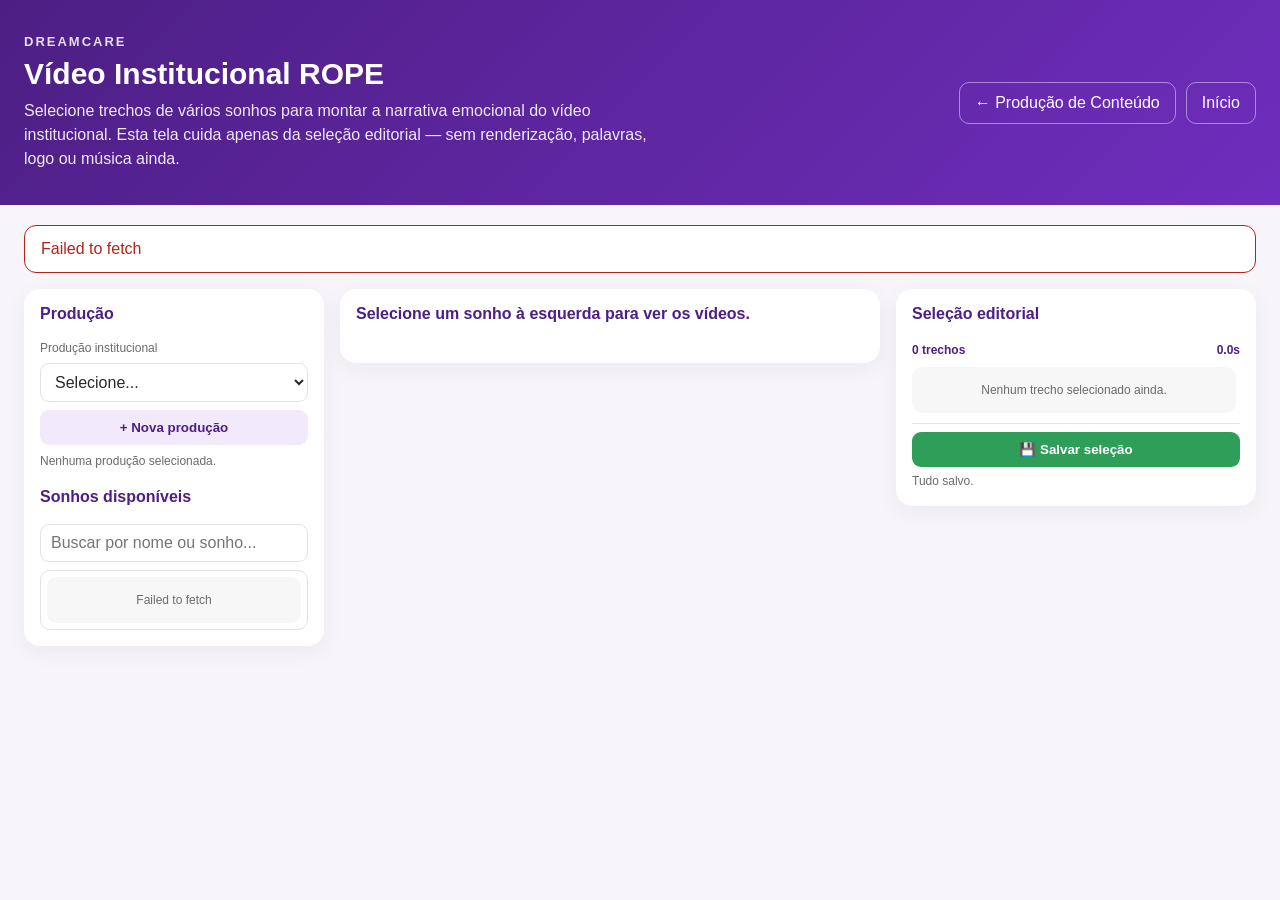
==== landing/institucional.html @ 2ac5ba90 "feat: adiciona transicoes e renderizacao vertical horizontal Co-Authored-By: Claude Sonnet 5 <norepl" ====
<!doctype html>
<html lang="pt-BR">
  <head>
    <meta charset="UTF-8" />

    <meta name="viewport" content="width=device-width, initial-scale=1.0" />

    <title>DreamCare | Vídeo Institucional ROPE</title>

    <link rel="stylesheet" href="institucional.css" />
  </head>

  <body>
    <header class="topo">
      <div class="topo-conteudo">
        <div>
          <p class="marca">DREAMCARE</p>

          <h1>Vídeo Institucional ROPE</h1>

          <p class="subtitulo">
            Selecione trechos de vários sonhos para montar a narrativa emocional do
            vídeo institucional. Esta tela cuida apenas da seleção editorial — sem
            renderização, palavras, logo ou música ainda.
          </p>
        </div>

        <div class="topo-acoes">
          <a href="producao.html" class="botao-topo"> ← Produção de Conteúdo </a>

          <a href="index.html" class="botao-topo"> Início </a>
        </div>
      </div>
    </header>

    <main class="container">
      <div id="mensagem-global" class="mensagem" hidden></div>

      <section class="layout-institucional">
        <!-- COLUNA ESQUERDA: produção + sonhos -->

        <div class="coluna coluna-sonhos">
          <div class="bloco-producao">
            <h2>Produção</h2>

            <label for="select-producao">Produção institucional</label>

            <select id="select-producao">
              <option value="">Selecione...</option>
            </select>

            <button type="button" id="botao-nova-producao" class="botao-card">
              + Nova produção
            </button>

            <p id="status-producao" class="status-automacao">
              Nenhuma produção selecionada.
            </p>
          </div>

          <div class="bloco-sonhos">
            <h2>Sonhos disponíveis</h2>

            <input
              type="search"
              id="busca-sonho"
              placeholder="Buscar por nome ou sonho..."
            />

            <div id="lista-sonhos" class="lista-sonhos">
              <div class="vazio">Carregando sonhos...</div>
            </div>
          </div>
        </div>

        <!-- COLUNA CENTRAL: vídeos do sonho + player + marcação -->

        <div class="coluna coluna-central">
          <h2 id="titulo-sonho-selecionado">
            Selecione um sonho à esquerda para ver os vídeos.
          </h2>

          <div id="lista-videos-sonho" class="lista-videos"></div>

          <div id="area-player" class="area-player" hidden>
            <h3 id="titulo-video-selecionado"></h3>

            <video
              id="player-principal"
              class="previa-video"
              controls
              preload="metadata"
            ></video>

            <div class="tempo-atual" id="tempo-atual-principal">
              Tempo atual: 00:00.00
            </div>

            <div class="marcadores-trecho">
              <button type="button" id="marcar-inicio-principal">
                Marcar início aqui
              </button>

              <button type="button" id="marcar-fim-principal">
                Marcar fim aqui
              </button>
            </div>

            <div class="campos-trecho">
              <label>
                Início (s)
                <input type="number" id="inicio-novo" min="0" step="0.001" value="0" />
              </label>

              <label>
                Fim (s)
                <input type="number" id="fim-novo" min="0" step="0.001" value="0" />
              </label>
            </div>

            <div class="campos-trecho">
              <label>
                Seção narrativa
                <select id="secao-novo"></select>
              </label>

              <label>
                Encaixe (vertical/horizontal)
                <select id="encaixe-novo">
                  <option value="cobrir">Cobrir (preenche, pode cortar bordas)</option>
                  <option value="conter">Conter (mostra tudo, pode ter barras)</option>
                </select>
              </label>
            </div>

            <label class="linha-checkbox">
              <input type="checkbox" id="audio-novo" />
              Manter áudio original deste trecho (falas, risadas, reações)
            </label>

            <div id="alerta-novo-trecho" class="alerta alerta-atencao" hidden></div>

            <button type="button" id="botao-adicionar-trecho" class="botao-card">
              + Adicionar trecho à seleção
            </button>
          </div>
        </div>

        <!-- COLUNA LATERAL: timeline editorial -->

        <div class="coluna coluna-trechos">
          <h2>Seleção editorial</h2>

          <div id="resumo-duracao" class="resumo-duracao">
            <span id="total-trechos">0 trechos</span>
            <span id="duracao-total">0.0s</span>
          </div>

          <div id="alerta-duracao" class="alerta alerta-atencao" hidden></div>

          <div id="lista-trechos" class="lista-trechos-editorial">
            <div class="vazio">
              Nenhum trecho selecionado ainda.
            </div>
          </div>

          <div class="rodape-trechos">
            <button type="button" id="botao-salvar" class="botao-card botao-salvar">
              💾 Salvar seleção
            </button>

            <p id="status-salvamento" class="status-automacao">Tudo salvo.</p>
          </div>
        </div>
      </section>
    </main>

    <script src="institucional.js"></script>
  </body>
</html>
---- landing/institucional.css ----
:root {
  --roxo: #6f2dbd;
  --roxo-escuro: #4d1f84;
  --roxo-claro: #f2eafb;
  --branco: #ffffff;
  --fundo: #f7f5f9;
  --texto: #292929;
  --texto-suave: #6b6b6b;
  --borda: #e4e1e8;
  --verde: #2f9e58;
  --amarelo: #d89a00;
  --azul: #3377cc;
  --vermelho: #b42318;
}

* {
  box-sizing: border-box;
  margin: 0;
  padding: 0;
}

[hidden] {
  display: none !important;
}

body {
  font-family: Arial, Helvetica, sans-serif;
  background: var(--fundo);
  color: var(--texto);
}

.topo {
  background: linear-gradient(135deg, var(--roxo-escuro), var(--roxo));
  color: var(--branco);
  padding: 34px 24px;
}

.topo-conteudo {
  max-width: 1500px;
  margin: 0 auto;
  display: flex;
  align-items: center;
  justify-content: space-between;
  gap: 24px;
}

.marca {
  font-size: 13px;
  letter-spacing: 2px;
  font-weight: 700;
  opacity: 0.85;
  margin-bottom: 8px;
}

h1 {
  font-size: 30px;
  margin-bottom: 8px;
}

.subtitulo {
  max-width: 650px;
  line-height: 1.5;
  opacity: 0.9;
}

.topo-acoes {
  display: flex;
  gap: 10px;
  flex-wrap: wrap;
}

.botao-topo {
  color: var(--branco);
  text-decoration: none;
  border: 1px solid rgba(255, 255, 255, 0.45);
  border-radius: 10px;
  padding: 11px 15px;
}

.botao-topo:hover {
  background: rgba(255, 255, 255, 0.1);
}

.container {
  max-width: 1500px;
  margin: 0 auto;
  padding: 20px 24px 60px;
}

.mensagem {
  margin-bottom: 16px;
  background: var(--branco);
  padding: 14px 16px;
  border-radius: 12px;
  color: var(--vermelho);
  border: 1px solid var(--vermelho);
}

.layout-institucional {
  display: grid;
  grid-template-columns: 300px minmax(0, 1fr) 360px;
  gap: 16px;
  align-items: start;
}

.coluna {
  background: var(--branco);
  border-radius: 16px;
  padding: 16px;
  box-shadow: 0 6px 22px rgba(0, 0, 0, 0.05);
}

.coluna h2 {
  font-size: 16px;
  color: var(--roxo-escuro);
  margin-bottom: 10px;
}

.coluna-sonhos {
  display: grid;
  gap: 18px;
}

.bloco-producao,
.bloco-sonhos {
  display: grid;
  gap: 8px;
}

.bloco-producao label,
.bloco-sonhos label {
  font-size: 12px;
  color: var(--texto-suave);
}

select,
input[type="search"],
input[type="number"],
input[type="text"] {
  width: 100%;
  border: 1px solid var(--borda);
  border-radius: 9px;
  padding: 9px 10px;
  font: inherit;
  background: var(--branco);
  color: var(--texto);
}

.lista-sonhos {
  max-height: 520px;
  overflow-y: auto;
  display: grid;
  gap: 6px;
  border: 1px solid var(--borda);
  border-radius: 10px;
  padding: 6px;
}

.item-sonho {
  padding: 8px 9px;
  border-radius: 8px;
  cursor: pointer;
  border: 1px solid transparent;
}

.item-sonho:hover {
  background: var(--roxo-claro);
}

.item-sonho.selecionado {
  background: var(--roxo-claro);
  border-color: var(--roxo);
}

.item-sonho strong {
  display: block;
  font-size: 13px;
  color: var(--texto);
}

.item-sonho span {
  display: block;
  font-size: 11px;
  color: var(--texto-suave);
}

.coluna-central {
  display: grid;
  gap: 14px;
  align-content: start;
}

.lista-videos {
  display: grid;
  gap: 6px;
  max-height: 220px;
  overflow-y: auto;
}

.item-video {
  padding: 9px 10px;
  border-radius: 9px;
  border: 1px solid var(--borda);
  cursor: pointer;
  display: flex;
  justify-content: space-between;
  gap: 8px;
  font-size: 12px;
  align-items: center;
}

.item-video:hover {
  border-color: var(--roxo);
}

.item-video.selecionado {
  background: var(--roxo-claro);
  border-color: var(--roxo);
}

.item-video .caminho-video {
  color: var(--texto-suave);
  word-break: break-word;
}

.item-video .tamanho-video {
  white-space: nowrap;
  color: var(--texto-suave);
  font-size: 11px;
}

.area-player {
  display: grid;
  gap: 10px;
  padding-top: 8px;
  border-top: 1px solid var(--borda);
}

.previa-video {
  width: 100%;
  max-height: 360px;
  border-radius: 9px;
  background: #111;
}

.tempo-atual {
  color: var(--texto-suave);
  font-size: 11px;
  font-variant-numeric: tabular-nums;
}

.marcadores-trecho {
  display: grid;
  grid-template-columns: 1fr 1fr;
  gap: 8px;
}

.marcadores-trecho button {
  border: none;
  border-radius: 7px;
  padding: 9px;
  cursor: pointer;
  font-weight: 700;
  font-size: 12px;
  background: var(--roxo-claro);
  color: var(--roxo-escuro);
}

.campos-trecho {
  display: grid;
  grid-template-columns: 1fr 1fr;
  gap: 8px;
}

.campos-trecho label {
  display: grid;
  gap: 4px;
  font-size: 11px;
  color: var(--texto-suave);
}

.linha-checkbox {
  display: flex;
  align-items: center;
  gap: 8px;
  font-size: 12px;
  color: var(--texto);
}

.linha-checkbox input {
  width: auto;
}

.botao-card {
  width: 100%;
  border: none;
  border-radius: 9px;
  padding: 10px 12px;
  cursor: pointer;
  font-weight: 700;
  background: var(--roxo);
  color: var(--branco);
}

.botao-card:hover {
  filter: brightness(0.95);
}

.botao-card:disabled {
  opacity: 0.6;
  cursor: not-allowed;
}

#botao-nova-producao {
  background: var(--roxo-claro);
  color: var(--roxo-escuro);
}

.status-automacao {
  color: var(--texto-suave);
  font-size: 12px;
  line-height: 1.4;
}

.alerta {
  padding: 9px 10px;
  border-radius: 8px;
  font-size: 12px;
  line-height: 1.4;
}

.alerta-atencao {
  background: #fdf3e0;
  color: var(--amarelo);
  border: 1px solid var(--amarelo);
}

.alerta-erro {
  background: #fdeceb;
  color: var(--vermelho);
  border: 1px solid var(--vermelho);
}

.alerta-ok {
  background: #e8f7ed;
  color: var(--verde);
  border: 1px solid var(--verde);
}

.coluna-trechos {
  display: grid;
  gap: 10px;
  position: sticky;
  top: 16px;
  max-height: calc(100vh - 32px);
}

.resumo-duracao {
  display: flex;
  justify-content: space-between;
  font-size: 12px;
  font-weight: 700;
  color: var(--roxo-escuro);
}

.lista-trechos-editorial {
  display: grid;
  gap: 10px;
  overflow-y: auto;
  padding-right: 4px;
}

.trecho-editorial {
  display: grid;
  gap: 8px;
  padding: 10px;
  border: 1px solid var(--borda);
  border-radius: 9px;
  background: #fbf9fd;
}

.trecho-editorial.trecho-invalido {
  border-color: var(--vermelho);
  background: #fdeceb;
}

.nota-primeiro-trecho {
  font-size: 11px;
  color: var(--texto-suave);
  font-style: italic;
}

.trecho-cabecalho {
  display: flex;
  justify-content: space-between;
  gap: 6px;
  font-size: 11px;
}

.trecho-cabecalho strong {
  color: var(--roxo-escuro);
}

.trecho-cabecalho .caminho-trecho {
  color: var(--texto-suave);
  word-break: break-word;
  text-align: right;
}

.previa-trecho {
  width: 100%;
  max-height: 180px;
  border-radius: 7px;
  background: #111;
}

.metadados-trecho {
  display: flex;
  flex-wrap: wrap;
  gap: 6px;
  align-items: center;
}

.metadados-trecho span {
  padding: 4px 6px;
  border-radius: 999px;
  background: var(--roxo-claro);
  color: var(--roxo-escuro);
  font-size: 10px;
  font-weight: 700;
}

.metadados-trecho .alerta-trecho {
  background: #fdeceb;
  color: var(--vermelho);
}

.acoes-trecho {
  display: flex;
  flex-wrap: wrap;
  gap: 6px;
}

.acoes-trecho button {
  flex: 1 1 80px;
  border: 1px solid var(--borda);
  border-radius: 7px;
  padding: 7px;
  background: var(--branco);
  color: var(--texto);
  cursor: pointer;
  font-size: 10px;
}

.acoes-trecho .remover-trecho {
  color: var(--vermelho);
}

.rodape-trechos {
  display: grid;
  gap: 6px;
  padding-top: 8px;
  border-top: 1px solid var(--borda);
}

.botao-salvar {
  background: var(--verde);
}

.vazio {
  background: rgba(0, 0, 0, 0.03);
  color: var(--texto-suave);
  padding: 16px 10px;
  border-radius: 10px;
  text-align: center;
  font-size: 12px;
}

@media (max-width: 1150px) {
  .layout-institucional {
    grid-template-columns: 1fr;
  }

  .coluna-trechos {
    position: static;
    max-height: none;
  }
}
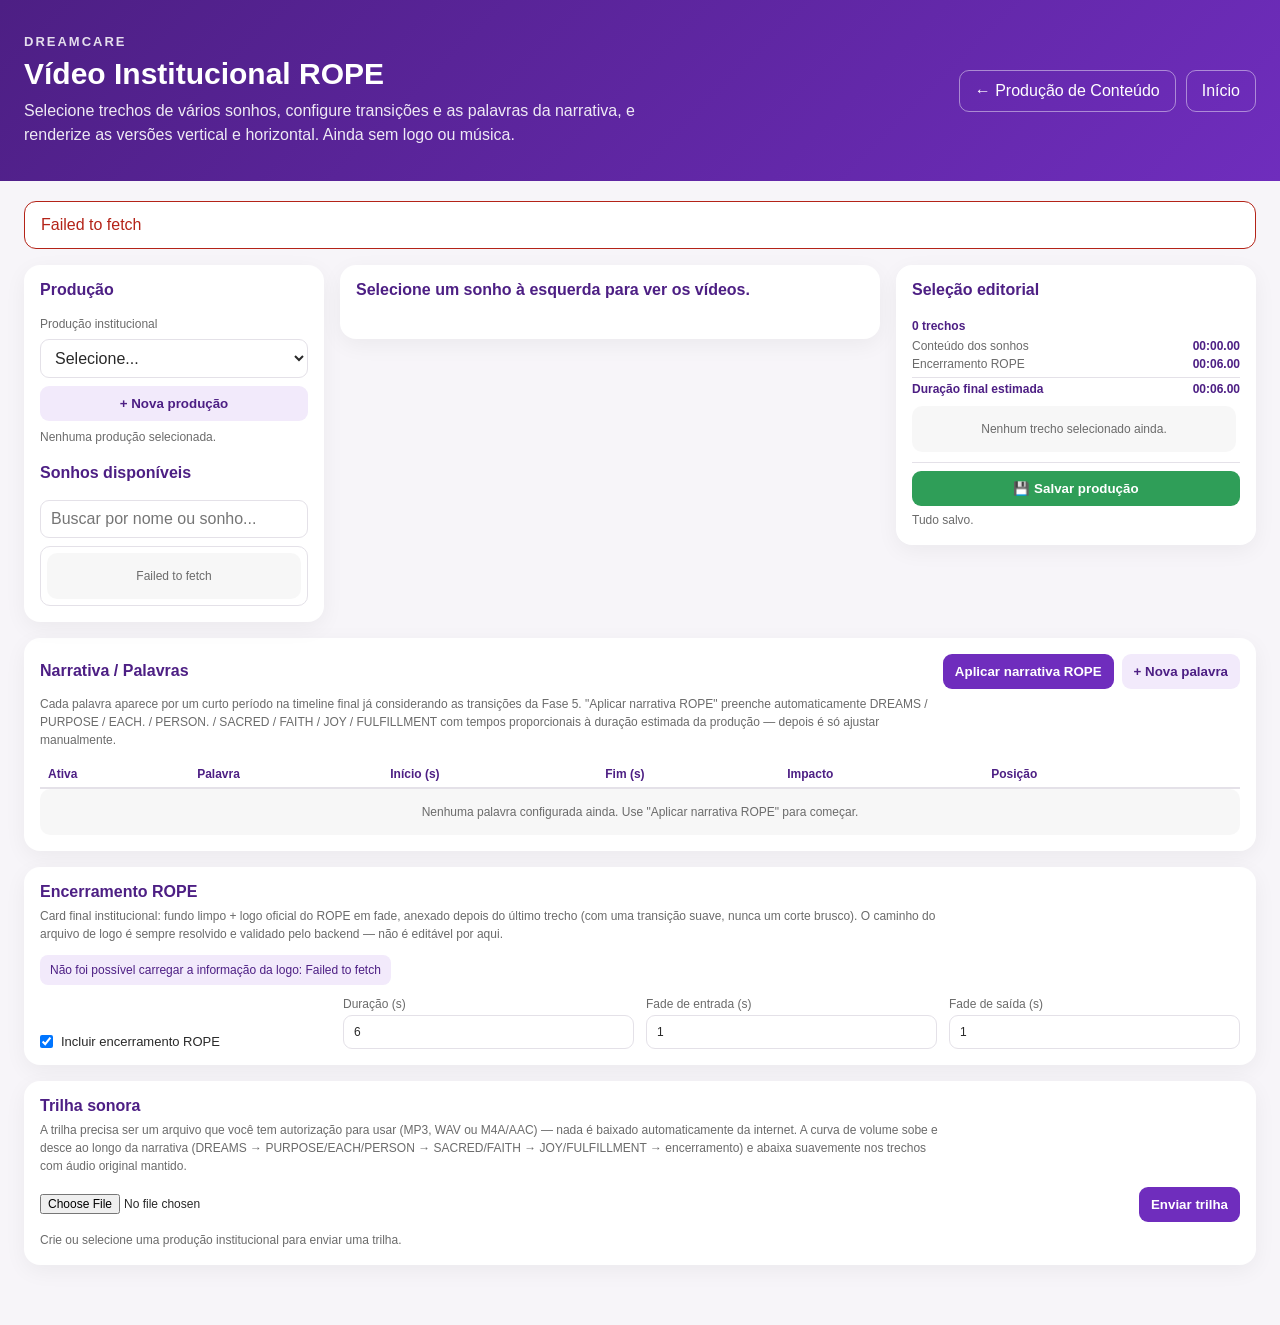
==== commit 67c2bc88: "feat: adiciona trilha sonora e mixagem ao video institucional Co-Authored-By: Claude Sonnet 5 <norep" ====
--- a/landing/institucional.html
+++ b/landing/institucional.html
@@ -19,9 +19,9 @@
           <h1>Vídeo Institucional ROPE</h1>
 
           <p class="subtitulo">
-            Selecione trechos de vários sonhos para montar a narrativa emocional do
-            vídeo institucional. Esta tela cuida apenas da seleção editorial — sem
-            renderização, palavras, logo ou música ainda.
+            Selecione trechos de vários sonhos, configure transições e as palavras da
+            narrativa, e renderize as versões vertical e horizontal. Ainda sem logo ou
+            música.
           </p>
         </div>
 
@@ -153,7 +153,18 @@
 
           <div id="resumo-duracao" class="resumo-duracao">
             <span id="total-trechos">0 trechos</span>
-            <span id="duracao-total">0.0s</span>
+            <span class="linha-duracao">
+              <span>Conteúdo dos sonhos</span>
+              <strong id="duracao-conteudo">0.0s</strong>
+            </span>
+            <span class="linha-duracao">
+              <span>Encerramento ROPE</span>
+              <strong id="duracao-encerramento">0.0s</strong>
+            </span>
+            <span class="linha-duracao linha-duracao-total">
+              <span>Duração final estimada</span>
+              <strong id="duracao-total">0.0s</strong>
+            </span>
           </div>
 
           <div id="alerta-duracao" class="alerta alerta-atencao" hidden></div>
@@ -166,11 +177,140 @@
 
           <div class="rodape-trechos">
             <button type="button" id="botao-salvar" class="botao-card botao-salvar">
-              💾 Salvar seleção
+              💾 Salvar produção
             </button>
 
             <p id="status-salvamento" class="status-automacao">Tudo salvo.</p>
           </div>
+        </div>
+      </section>
+
+      <!-- NARRATIVA / PALAVRAS (Fase 6) -->
+
+      <section class="secao-narrativa">
+        <div class="cabecalho-narrativa">
+          <h2>Narrativa / Palavras</h2>
+
+          <div class="acoes-narrativa">
+            <button type="button" id="botao-preset-rope" class="botao-card botao-preset">
+              Aplicar narrativa ROPE
+            </button>
+
+            <button type="button" id="botao-nova-palavra" class="botao-card botao-nova-palavra">
+              + Nova palavra
+            </button>
+          </div>
+        </div>
+
+        <p class="ajuda-narrativa">
+          Cada palavra aparece por um curto período na timeline final já considerando as
+          transições da Fase 5. "Aplicar narrativa ROPE" preenche automaticamente
+          DREAMS / PURPOSE / EACH. / PERSON. / SACRED / FAITH / JOY / FULFILLMENT com tempos
+          proporcionais à duração estimada da produção — depois é só ajustar manualmente.
+        </p>
+
+        <div class="tabela-palavras-wrapper">
+          <table class="tabela-palavras">
+            <thead>
+              <tr>
+                <th>Ativa</th>
+                <th>Palavra</th>
+                <th>Início (s)</th>
+                <th>Fim (s)</th>
+                <th>Impacto</th>
+                <th>Posição</th>
+                <th></th>
+              </tr>
+            </thead>
+
+            <tbody id="lista-palavras"></tbody>
+          </table>
+        </div>
+
+        <div id="palavras-vazio" class="vazio">
+          Nenhuma palavra configurada ainda. Use "Aplicar narrativa ROPE" para começar.
+        </div>
+      </section>
+
+      <!-- ENCERRAMENTO ROPE (Fase 7) -->
+
+      <section class="secao-encerramento">
+        <h2>Encerramento ROPE</h2>
+
+        <p class="ajuda-narrativa">
+          Card final institucional: fundo limpo + logo oficial do ROPE em fade, anexado
+          depois do último trecho (com uma transição suave, nunca um corte brusco). O
+          caminho do arquivo de logo é sempre resolvido e validado pelo backend — não é
+          editável por aqui.
+        </p>
+
+        <p class="info-logo" id="info-logo">Carregando informações da logo...</p>
+
+        <div class="campos-encerramento">
+          <label class="linha-checkbox">
+            <input type="checkbox" id="encerramento-ativo" checked />
+            Incluir encerramento ROPE
+          </label>
+
+          <label>
+            Duração (s)
+            <input type="number" id="encerramento-duracao" min="3" max="10" step="0.5" value="6" />
+          </label>
+
+          <label>
+            Fade de entrada (s)
+            <input type="number" id="encerramento-fade-entrada" min="0.1" step="0.1" value="1" />
+          </label>
+
+          <label>
+            Fade de saída (s)
+            <input type="number" id="encerramento-fade-saida" min="0.1" step="0.1" value="1" />
+          </label>
+        </div>
+      </section>
+
+      <!-- TRILHA SONORA (Fase 8) -->
+
+      <section class="secao-musica">
+        <h2>Trilha sonora</h2>
+
+        <p class="ajuda-narrativa">
+          A trilha precisa ser um arquivo que você tem autorização para usar (MP3, WAV ou
+          M4A/AAC) — nada é baixado automaticamente da internet. A curva de volume sobe e
+          desce ao longo da narrativa (DREAMS → PURPOSE/EACH/PERSON → SACRED/FAITH →
+          JOY/FULFILLMENT → encerramento) e abaixa suavemente nos trechos com áudio original
+          mantido.
+        </p>
+
+        <div class="envio-musica">
+          <input type="file" id="musica-arquivo-input" accept=".mp3,.wav,.m4a,.aac,audio/*" />
+          <button type="button" id="botao-enviar-musica" class="botao-card botao-preset">
+            Enviar trilha
+          </button>
+        </div>
+
+        <p class="status-automacao" id="status-musica">Nenhuma produção selecionada.</p>
+
+        <div id="bloco-musica-atual" class="bloco-musica-atual" hidden>
+          <p class="info-logo" id="info-musica-atual"></p>
+
+          <audio id="preview-musica" controls preload="none"></audio>
+
+          <div class="campos-encerramento">
+            <label class="linha-checkbox">
+              <input type="checkbox" id="musica-ativa" />
+              Música ativa
+            </label>
+
+            <label>
+              Volume geral (0–1.5)
+              <input type="number" id="musica-volume-base" min="0" max="1.5" step="0.05" value="0.8" />
+            </label>
+          </div>
+
+          <button type="button" id="botao-remover-musica" class="botao-card botao-nova-palavra">
+            Remover trilha
+          </button>
         </div>
       </section>
     </main>
--- a/landing/institucional.css
+++ b/landing/institucional.css
@@ -356,11 +356,35 @@
 }
 
 .resumo-duracao {
+  display: grid;
+  gap: 4px;
+  font-size: 12px;
+  color: var(--roxo-escuro);
+}
+
+.resumo-duracao > #total-trechos {
+  font-weight: 700;
+  margin-bottom: 2px;
+}
+
+.linha-duracao {
   display: flex;
   justify-content: space-between;
-  font-size: 12px;
+  gap: 8px;
+  color: var(--texto-suave);
+}
+
+.linha-duracao strong {
+  color: var(--roxo-escuro);
+  font-variant-numeric: tabular-nums;
+}
+
+.linha-duracao-total {
+  padding-top: 4px;
+  margin-top: 2px;
+  border-top: 1px solid var(--borda);
+  color: var(--roxo-escuro);
   font-weight: 700;
-  color: var(--roxo-escuro);
 }
 
 .lista-trechos-editorial {
@@ -476,6 +500,207 @@
   font-size: 12px;
 }
 
+.secao-narrativa {
+  margin-top: 16px;
+  background: var(--branco);
+  border-radius: 16px;
+  padding: 16px;
+  box-shadow: 0 6px 22px rgba(0, 0, 0, 0.05);
+}
+
+.cabecalho-narrativa {
+  display: flex;
+  flex-wrap: wrap;
+  justify-content: space-between;
+  align-items: center;
+  gap: 10px;
+  margin-bottom: 6px;
+}
+
+.cabecalho-narrativa h2 {
+  font-size: 16px;
+  color: var(--roxo-escuro);
+}
+
+.acoes-narrativa {
+  display: flex;
+  flex-wrap: wrap;
+  gap: 8px;
+}
+
+.acoes-narrativa .botao-card {
+  width: auto;
+}
+
+.botao-preset {
+  background: var(--roxo);
+}
+
+.botao-nova-palavra {
+  background: var(--roxo-claro);
+  color: var(--roxo-escuro);
+}
+
+.ajuda-narrativa {
+  font-size: 12px;
+  color: var(--texto-suave);
+  line-height: 1.5;
+  margin-bottom: 12px;
+  max-width: 900px;
+}
+
+.tabela-palavras-wrapper {
+  overflow-x: auto;
+}
+
+.tabela-palavras {
+  width: 100%;
+  border-collapse: collapse;
+  font-size: 12px;
+}
+
+.tabela-palavras th {
+  text-align: left;
+  color: var(--roxo-escuro);
+  padding: 6px 8px;
+  border-bottom: 2px solid var(--borda);
+  white-space: nowrap;
+}
+
+.tabela-palavras td {
+  padding: 6px 8px;
+  border-bottom: 1px solid var(--borda);
+  vertical-align: middle;
+}
+
+.tabela-palavras input[type="text"],
+.tabela-palavras input[type="number"],
+.tabela-palavras select {
+  padding: 6px 7px;
+  font-size: 12px;
+  min-width: 68px;
+}
+
+.tabela-palavras input[type="text"] {
+  min-width: 130px;
+}
+
+.linha-palavra-inativa {
+  opacity: 0.5;
+}
+
+.linha-palavra-invalida td {
+  background: #fdeceb;
+}
+
+.botao-remover-palavra {
+  border: 1px solid var(--borda);
+  background: var(--branco);
+  color: var(--vermelho);
+  border-radius: 7px;
+  padding: 5px 9px;
+  cursor: pointer;
+}
+
+.secao-encerramento {
+  margin-top: 16px;
+  background: var(--branco);
+  border-radius: 16px;
+  padding: 16px;
+  box-shadow: 0 6px 22px rgba(0, 0, 0, 0.05);
+}
+
+.secao-encerramento h2 {
+  font-size: 16px;
+  color: var(--roxo-escuro);
+  margin-bottom: 6px;
+}
+
+.info-logo {
+  font-size: 12px;
+  color: var(--roxo-escuro);
+  background: var(--roxo-claro);
+  border-radius: 8px;
+  padding: 8px 10px;
+  margin-bottom: 12px;
+  display: inline-block;
+}
+
+.campos-encerramento {
+  display: grid;
+  grid-template-columns: repeat(auto-fit, minmax(160px, 1fr));
+  gap: 12px;
+  align-items: end;
+}
+
+.campos-encerramento label {
+  display: grid;
+  gap: 4px;
+  font-size: 12px;
+  color: var(--texto-suave);
+}
+
+.campos-encerramento .linha-checkbox {
+  display: flex;
+  align-items: center;
+  gap: 8px;
+  font-size: 13px;
+  color: var(--texto);
+}
+
+.campos-encerramento .linha-checkbox input {
+  width: auto;
+}
+
+.secao-musica {
+  margin-top: 16px;
+  background: var(--branco);
+  border-radius: 16px;
+  padding: 16px;
+  box-shadow: 0 6px 22px rgba(0, 0, 0, 0.05);
+}
+
+.secao-musica h2 {
+  font-size: 16px;
+  color: var(--roxo-escuro);
+  margin-bottom: 6px;
+}
+
+.envio-musica {
+  display: flex;
+  flex-wrap: wrap;
+  gap: 8px;
+  align-items: center;
+  margin-bottom: 10px;
+}
+
+.envio-musica input[type="file"] {
+  flex: 1 1 240px;
+  font-size: 12px;
+}
+
+.envio-musica .botao-card {
+  width: auto;
+}
+
+.bloco-musica-atual {
+  margin-top: 10px;
+  padding-top: 12px;
+  border-top: 1px solid var(--borda);
+  display: grid;
+  gap: 10px;
+}
+
+.bloco-musica-atual audio {
+  width: 100%;
+}
+
+.bloco-musica-atual .botao-card {
+  background: var(--branco);
+  color: var(--vermelho);
+  border: 1px solid var(--borda);
+}
+
 @media (max-width: 1150px) {
   .layout-institucional {
     grid-template-columns: 1fr;
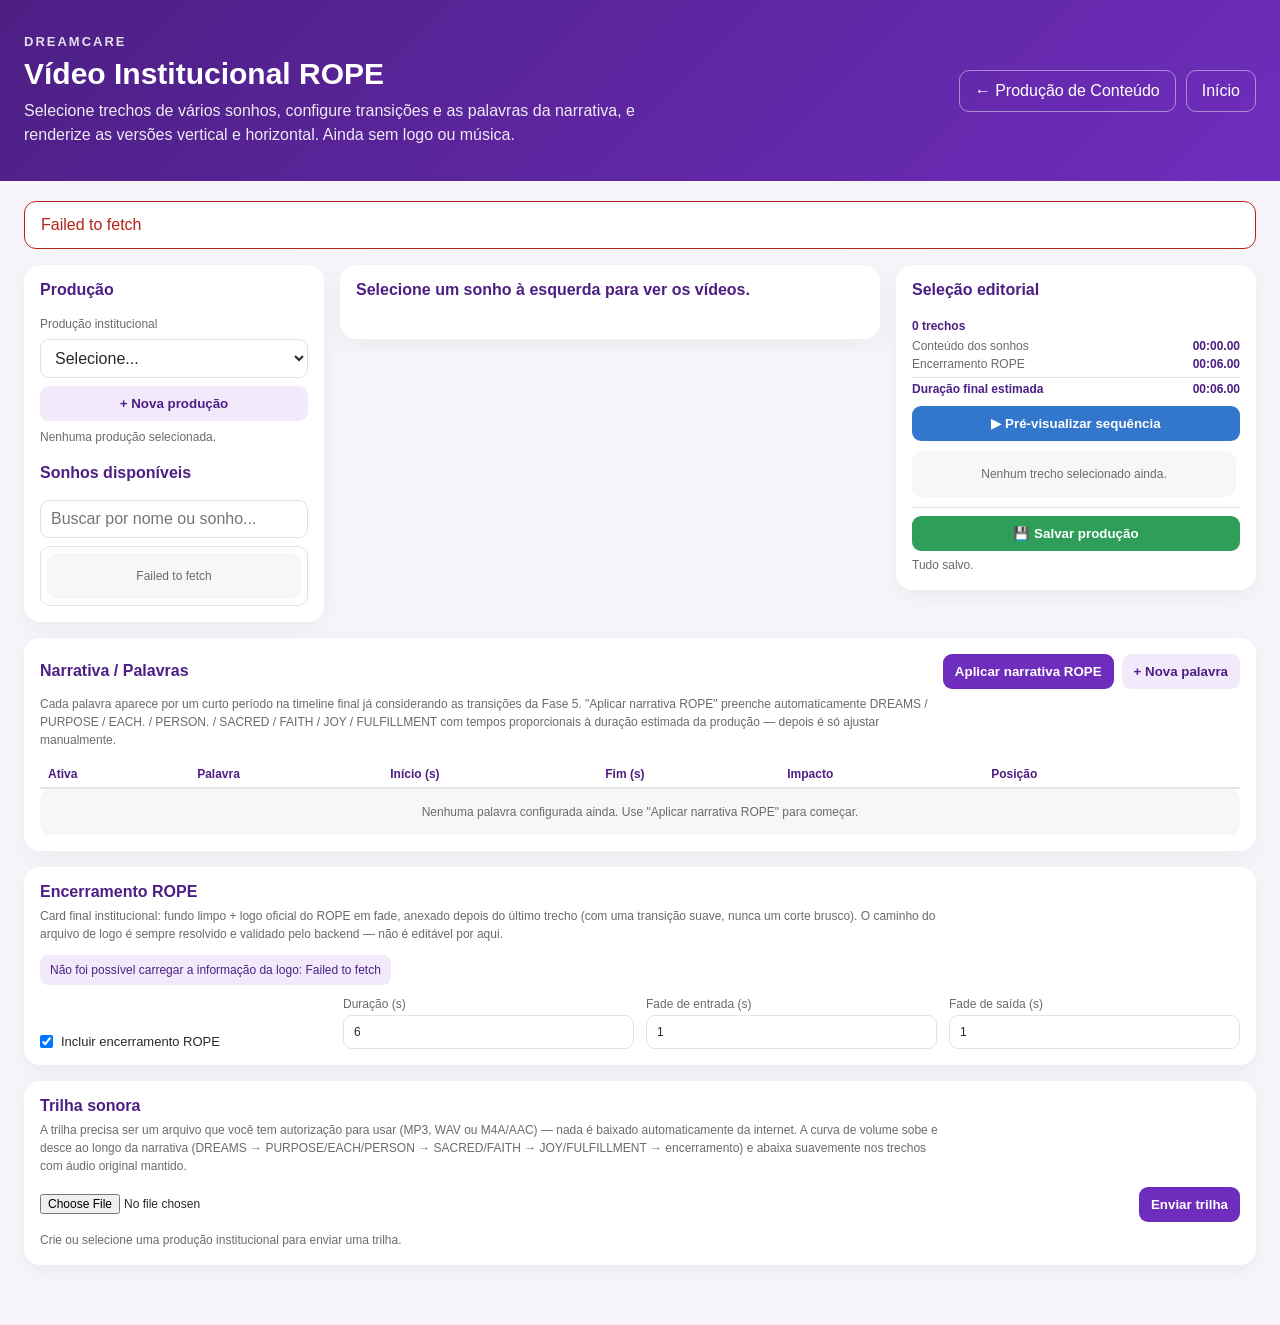
==== commit 5dd28739: "feat: adiciona preview sequencial da selecao editorial Co-Authored-By: Claude Sonnet 5 <noreply@anth" ====
--- a/landing/institucional.html
+++ b/landing/institucional.html
@@ -169,6 +169,10 @@
 
           <div id="alerta-duracao" class="alerta alerta-atencao" hidden></div>
 
+          <button type="button" id="botao-previa-sequencia" class="botao-card botao-preview-sequencia">
+            ▶ Pré-visualizar sequência
+          </button>
+
           <div id="lista-trechos" class="lista-trechos-editorial">
             <div class="vazio">
               Nenhum trecho selecionado ainda.
@@ -315,6 +319,27 @@
       </section>
     </main>
 
+    <div id="modal-previa-sequencia" class="modal-previa" hidden>
+      <div class="modal-previa-conteudo">
+        <div class="modal-previa-cabecalho">
+          <span id="previa-titulo-trecho">Trecho</span>
+          <button type="button" id="fechar-previa-sequencia" class="botao-fechar-previa" aria-label="Fechar prévia">
+            ✕
+          </button>
+        </div>
+
+        <video id="player-previa-sequencia" class="previa-sequencia-video" controls></video>
+
+        <div class="tempo-atual" id="tempo-atual-previa-sequencia">Tempo atual: 00:00.00</div>
+
+        <div class="previa-sequencia-navegacao">
+          <button type="button" id="previa-anterior" class="botao-card">‹ Anterior</button>
+          <span id="previa-posicao">1 / 1</span>
+          <button type="button" id="previa-proxima" class="botao-card">Próximo ›</button>
+        </div>
+      </div>
+    </div>
+
     <script src="institucional.js"></script>
   </body>
 </html>
--- a/landing/institucional.css
+++ b/landing/institucional.css
@@ -701,6 +701,79 @@
   border: 1px solid var(--borda);
 }
 
+.botao-preview-sequencia {
+  background: var(--azul);
+}
+
+.modal-previa {
+  position: fixed;
+  inset: 0;
+  background: rgba(0, 0, 0, 0.7);
+  display: flex;
+  align-items: center;
+  justify-content: center;
+  z-index: 100;
+  padding: 20px;
+}
+
+.modal-previa-conteudo {
+  background: var(--branco);
+  border-radius: 12px;
+  padding: 16px;
+  width: 100%;
+  max-width: 560px;
+  display: grid;
+  gap: 10px;
+}
+
+.modal-previa-cabecalho {
+  display: flex;
+  align-items: center;
+  justify-content: space-between;
+  gap: 10px;
+  font-weight: 700;
+  color: var(--roxo-escuro);
+}
+
+.botao-fechar-previa {
+  border: none;
+  background: transparent;
+  font-size: 18px;
+  line-height: 1;
+  cursor: pointer;
+  color: var(--texto-suave);
+  padding: 4px 8px;
+}
+
+.botao-fechar-previa:hover {
+  color: var(--vermelho);
+}
+
+.previa-sequencia-video {
+  width: 100%;
+  max-height: 60vh;
+  border-radius: 7px;
+  background: #111;
+}
+
+.previa-sequencia-navegacao {
+  display: flex;
+  align-items: center;
+  justify-content: space-between;
+  gap: 10px;
+}
+
+.previa-sequencia-navegacao .botao-card {
+  width: auto;
+  padding: 8px 16px;
+}
+
+#previa-posicao {
+  font-size: 12px;
+  color: var(--texto-suave);
+  font-weight: 700;
+}
+
 @media (max-width: 1150px) {
   .layout-institucional {
     grid-template-columns: 1fr;
